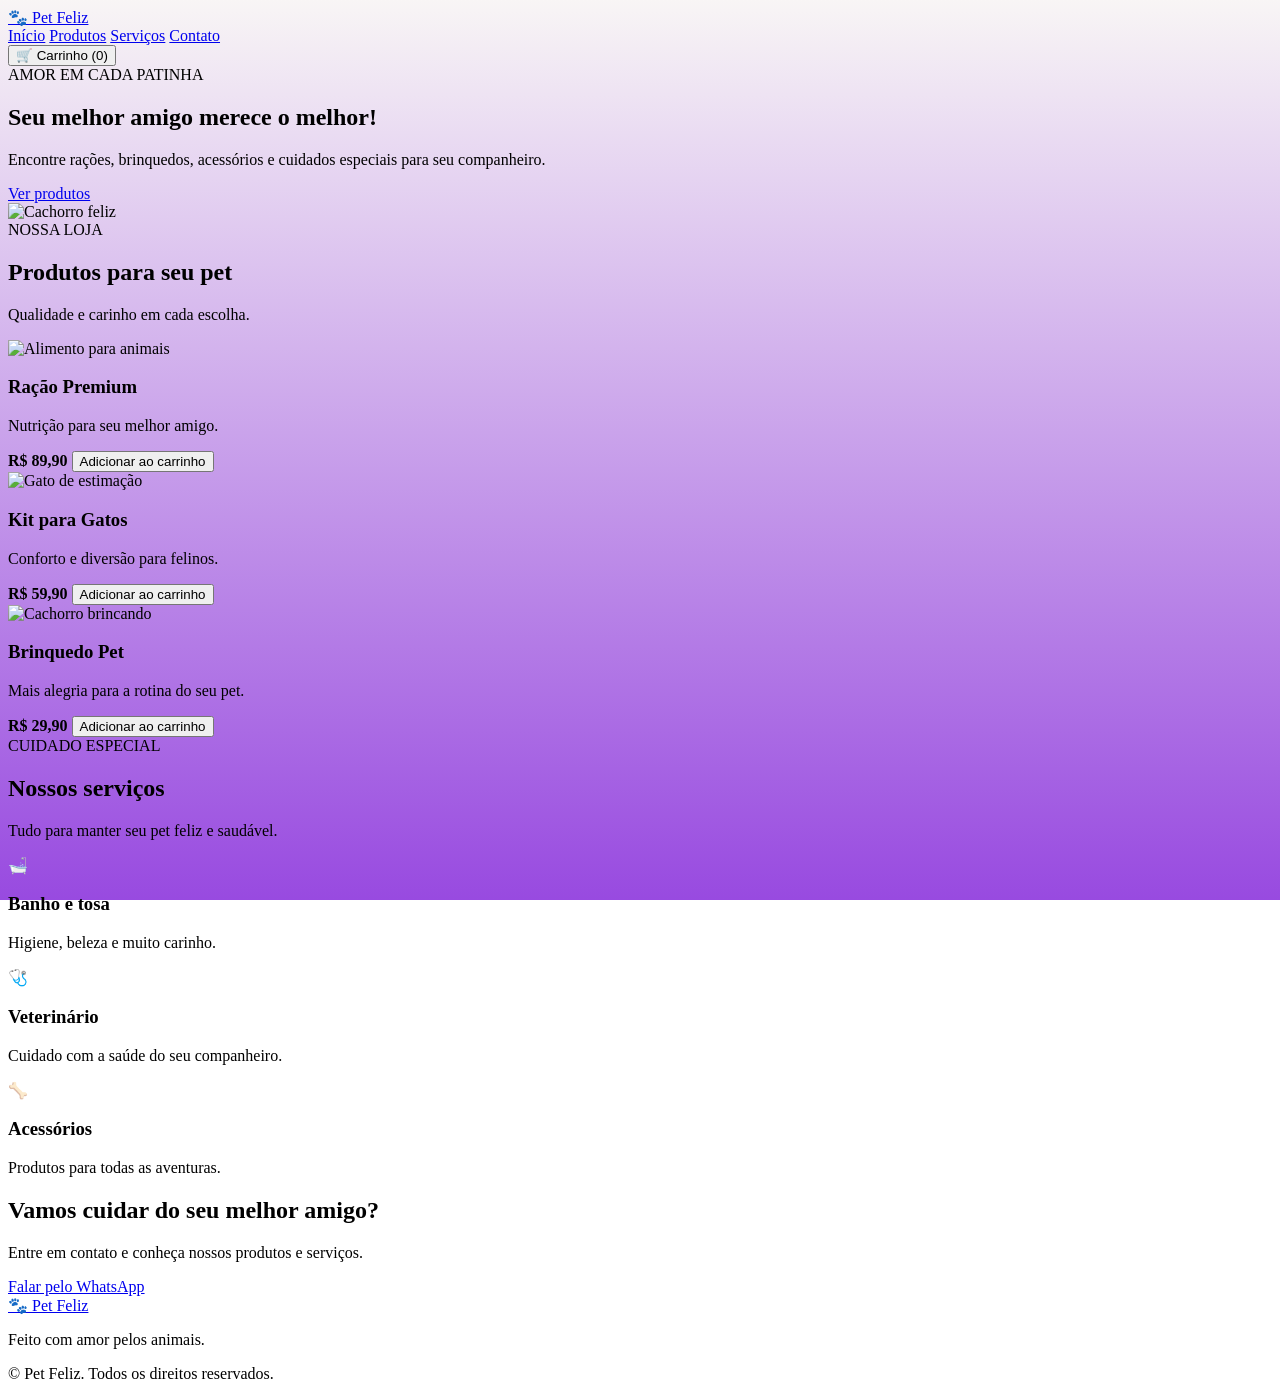
==== index.html @ 1837f5ab "feature/site" ====
<!DOCTYPE html>
<html lang="pt-BR">
<head>
  <meta charset="UTF-8">
  <meta name="viewport" content="width=device-width, initial-scale=1.0">
  <meta name="description" content="Pet Feliz: produtos e cuidados para seu pet.">
  <title>Pet Feliz | Pet Shop</title>
  <link rel="stylesheet" href="style.css">
  <script src="script.js" defer></script>
</head>
<body>

  <header class="header">
    <a href="#inicio" class="logo">🐾 Pet Feliz</a>

    <nav>
      <a href="#inicio">Início</a>
      <a href="#produtos">Produtos</a>
      <a href="#servicos">Serviços</a>
      <a href="#contato">Contato</a>
    </nav>

    <button class="cart-button" onclick="mostrarCarrinho()">
      🛒 Carrinho (<span id="cart-count">0</span>)
    </button>
  </header>

  <main>
    <section class="hero" id="inicio">
      <div class="hero-content">
        <span class="tag">AMOR EM CADA PATINHA</span>
        <h1>Seu melhor amigo merece o melhor!</h1>
        <p>
          Encontre rações, brinquedos, acessórios e
          cuidados especiais para seu companheiro.
        </p>
        <a href="#produtos" class="button">Ver produtos</a>
      </div>

      <img
        src="https://images.unsplash.com/photo-1450778869180-41d0601e046e?auto=format&fit=crop&w=900&q=85"
        alt="Cachorro feliz"
        class="hero-image"
      >
    </section>

    <section class="section" id="produtos">
      <div class="section-title">
        <span>NOSSA LOJA</span>
        <h2>Produtos para seu pet</h2>
        <p>Qualidade e carinho em cada escolha.</p>
      </div>

      <div class="products">
        <article class="product">
          <img
            src="https://images.unsplash.com/photo-1589924691995-400dc9ecc119?auto=format&fit=crop&w=600&q=80"
            alt="Alimento para animais"
          >
          <h3>Ração Premium</h3>
          <p>Nutrição para seu melhor amigo.</p>
          <strong>R$ 89,90</strong>
          <button class="button" onclick="adicionarProduto('Ração Premium', 89.90)">
            Adicionar ao carrinho
          </button>
        </article>

        <article class="product">
          <img
            src="https://images.unsplash.com/photo-1545249390-6bdfa286032f?auto=format&fit=crop&w=600&q=80"
            alt="Gato de estimação"
          >
          <h3>Kit para Gatos</h3>
          <p>Conforto e diversão para felinos.</p>
          <strong>R$ 59,90</strong>
          <button class="button" onclick="adicionarProduto('Kit para Gatos', 59.90)">
            Adicionar ao carrinho
          </button>
        </article>

        <article class="product">
          <img
            src="https://images.unsplash.com/photo-1535294435445-d7249524ef2e?auto=format&fit=crop&w=600&q=80"
            alt="Cachorro brincando"
          >
          <h3>Brinquedo Pet</h3>
          <p>Mais alegria para a rotina do seu pet.</p>
          <strong>R$ 29,90</strong>
          <button class="button" onclick="adicionarProduto('Brinquedo Pet', 29.90)">
            Adicionar ao carrinho
          </button>
        </article>
      </div>
    </section>

    <section class="section services" id="servicos">
      <div class="section-title">
        <span>CUIDADO ESPECIAL</span>
        <h2>Nossos serviços</h2>
        <p>Tudo para manter seu pet feliz e saudável.</p>
      </div>

      <div class="service-grid">
        <article class="service">
          <div>🛁</div>
          <h3>Banho e tosa</h3>
          <p>Higiene, beleza e muito carinho.</p>
        </article>

        <article class="service">
          <div>🩺</div>
          <h3>Veterinário</h3>
          <p>Cuidado com a saúde do seu companheiro.</p>
        </article>

        <article class="service">
          <div>🦴</div>
          <h3>Acessórios</h3>
          <p>Produtos para todas as aventuras.</p>
        </article>
      </div>
    </section>

    <section class="contact section" id="contato">
      <h2>Vamos cuidar do seu melhor amigo?</h2>
      <p>Entre em contato e conheça nossos produtos e serviços.</p>
      <a
        href="https://wa.me/5500000000000"
        target="_blank"
        rel="noopener noreferrer"
        class="button"
      >
        Falar pelo WhatsApp
      </a>
    </section>
  </main>

  <footer>
    <a href="#inicio" class="logo">🐾 Pet Feliz</a>
    <p>Feito com amor pelos animais.</p>
    <p>© <span id="year"></span> Pet Feliz. Todos os direitos reservados.</p>
  </footer>

</body>
</html>
---- style.css ----
body {
        background: 
        linear-gradient(
            rgba(248, 245, 245, 0.979),
            rgb(152, 74, 224)
        ),
        url(".jpg");
        background-size: cover;
        background-position: center;
        background-repeat: no-repeat;
        background-attachment: fixed;
    }

    .fotoSub {
     border: 3px solid rgb(4, 142, 255);
    border-radius: 25px;
    box-shadow: 0 5px 15px rgb(236, 4, 147);
    width: 15%;
}

.navbar ul {
    list-style: none;
    margin: 0;
    padding: 0;
    display: flex;

    background: linear-gradient(
        90deg,
        #8c3fe4,
        #f800e3,
        #8c3fe4
    );

    box-shadow: 0 4px 12px rgba(0, 0, 0, 0.4);
}
.navbar li {
    width: 25%;
    text-align: center;
}

.navbar li a {
    display: block;
    padding: 15px 20px;
    color: white;
    text-decoration: none;
    font-weight: bold;
    transition: 0.2s;
}

.navbar li a:hover {
    background-color: #c00000;
    color: white;
    font-weight: bold;
    font-size: 20px;
    transition: 0.3s;
}

.p1 {
    width: 50%;
}
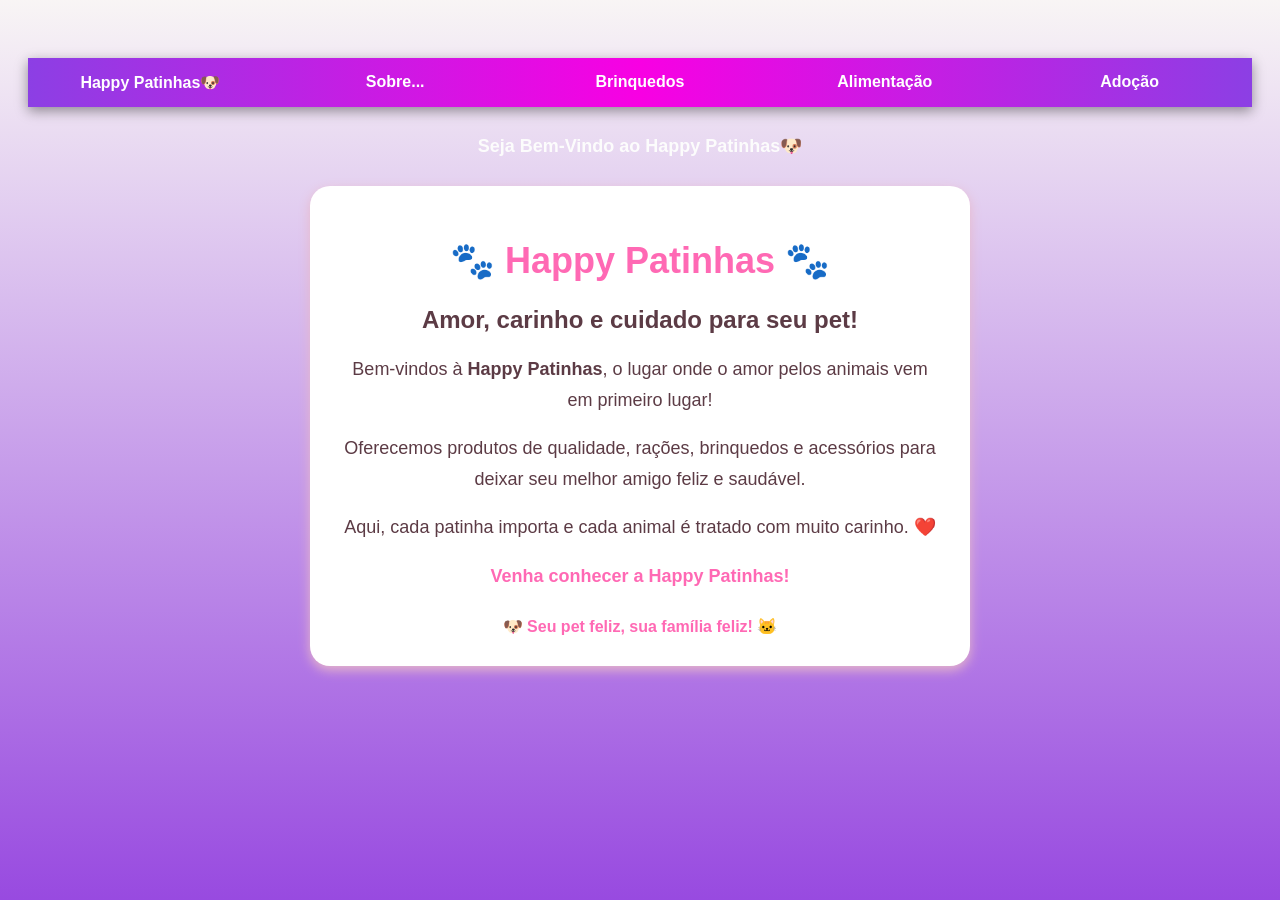
==== commit d566704b: "feature/site" ====
--- a/index.html
+++ b/index.html
@@ -1,146 +1,110 @@
+<!DOCTYPE html>
+<html>
+    <head>
+        <link rel="stylesheet" href="style.css">
+        <meta lang="pt-br">
+        <meta charset="utf-8">
+        <title>Plano Vermelho</title>
+    </head>
 
-<!DOCTYPE html>
-<html lang="pt-BR">
+
+     <body style="background: url(blue: .jpg;;);"> 
+   <nav class="navbar"> 
+    <ul style="color: white;"> 
+            <li> <a href="proj.html">Happy Patinhas🐶</a></li>
+            <li> <a href="cap1.html">Sobre...</a></li>
+            <li> <a href="cap2.html">Brinquedos</a></li>
+            <li> <a href="cap3.html">Alimentação</a></li>
+            <li> <a href="cap4.html">Adoção</a></li>
+        </ul>
+        </nav>
+
+<center>
+   <tr>  
+   <h1><p style="color: rgb(252, 252, 252);" id="p1">Seja Bem-Vindo ao Happy Patinhas🐶</p></h1>
+     </td></tr>
+
+</center>
+
+
 <head>
-  <meta charset="UTF-8">
-  <meta name="viewport" content="width=device-width, initial-scale=1.0">
-  <meta name="description" content="Pet Feliz: produtos e cuidados para seu pet.">
-  <title>Pet Feliz | Pet Shop</title>
-  <link rel="stylesheet" href="style.css">
-  <script src="script.js" defer></script>
+    <meta charset="UTF-8">
+    <meta name="viewport" content="width=device-width, initial-scale=1.0">
+    <title>Happy Patinhas 🐾</title>
+
+    <style>
+        body {
+            font-family: Arial, sans-serif;
+            background-color: #fff0f5;
+            text-align: center;
+            padding: 50px 20px;
+            color: #5c3b45;
+        }
+
+        .container {
+            background-color: white;
+            max-width: 600px;
+            margin: auto;
+            padding: 30px;
+            border-radius: 20px;
+            box-shadow: 0 4px 12px #e8b8c8;
+        }
+
+        h1 {
+            color: #ff69b4;
+            font-size: 36px;
+        }
+
+        p {
+            font-size: 18px;
+            line-height: 1.7;
+        }
+
+        .destaque {
+            color: #ff69b4;
+            font-weight: bold;
+        }
+
+        footer {
+            margin-top: 25px;
+            color: #ff69b4;
+            font-weight: bold;
+        }
+    </style>
 </head>
+
 <body>
+    <div class="container">
+        <h1>🐾 Happy Patinhas 🐾</h1>
 
-  <header class="header">
-    <a href="#inicio" class="logo">🐾 Pet Feliz</a>
+        <h2>Amor, carinho e cuidado para seu pet!</h2>
 
-    <nav>
-      <a href="#inicio">Início</a>
-      <a href="#produtos">Produtos</a>
-      <a href="#servicos">Serviços</a>
-      <a href="#contato">Contato</a>
-    </nav>
+        <p>
+            Bem-vindos à <strong>Happy Patinhas</strong>,
+            o lugar onde o amor pelos animais vem em primeiro lugar!
+        </p>
 
-    <button class="cart-button" onclick="mostrarCarrinho()">
-      🛒 Carrinho (<span id="cart-count">0</span>)
-    </button>
-  </header>
+        <p>
+            Oferecemos produtos de qualidade, rações,
+            brinquedos e acessórios para deixar seu melhor
+            amigo feliz e saudável.
+        </p>
 
-  <main>
-    <section class="hero" id="inicio">
-      <div class="hero-content">
-        <span class="tag">AMOR EM CADA PATINHA</span>
-        <h1>Seu melhor amigo merece o melhor!</h1>
         <p>
-          Encontre rações, brinquedos, acessórios e
-          cuidados especiais para seu companheiro.
+            Aqui, cada patinha importa e cada animal
+            é tratado com muito carinho. ❤️
         </p>
-        <a href="#produtos" class="button">Ver produtos</a>
-      </div>
 
-      <img
-        src="https://images.unsplash.com/photo-1450778869180-41d0601e046e?auto=format&fit=crop&w=900&q=85"
-        alt="Cachorro feliz"
-        class="hero-image"
-      >
-    </section>
+        <p class="destaque">
+            Venha conhecer a Happy Patinhas!
+        </p>
 
-    <section class="section" id="produtos">
-      <div class="section-title">
-        <span>NOSSA LOJA</span>
-        <h2>Produtos para seu pet</h2>
-        <p>Qualidade e carinho em cada escolha.</p>
-      </div>
-
-      <div class="products">
-        <article class="product">
-          <img
-            src="https://images.unsplash.com/photo-1589924691995-400dc9ecc119?auto=format&fit=crop&w=600&q=80"
-            alt="Alimento para animais"
-          >
-          <h3>Ração Premium</h3>
-          <p>Nutrição para seu melhor amigo.</p>
-          <strong>R$ 89,90</strong>
-          <button class="button" onclick="adicionarProduto('Ração Premium', 89.90)">
-            Adicionar ao carrinho
-          </button>
-        </article>
-
-        <article class="product">
-          <img
-            src="https://images.unsplash.com/photo-1545249390-6bdfa286032f?auto=format&fit=crop&w=600&q=80"
-            alt="Gato de estimação"
-          >
-          <h3>Kit para Gatos</h3>
-          <p>Conforto e diversão para felinos.</p>
-          <strong>R$ 59,90</strong>
-          <button class="button" onclick="adicionarProduto('Kit para Gatos', 59.90)">
-            Adicionar ao carrinho
-          </button>
-        </article>
-
-        <article class="product">
-          <img
-            src="https://images.unsplash.com/photo-1535294435445-d7249524ef2e?auto=format&fit=crop&w=600&q=80"
-            alt="Cachorro brincando"
-          >
-          <h3>Brinquedo Pet</h3>
-          <p>Mais alegria para a rotina do seu pet.</p>
-          <strong>R$ 29,90</strong>
-          <button class="button" onclick="adicionarProduto('Brinquedo Pet', 29.90)">
-            Adicionar ao carrinho
-          </button>
-        </article>
-      </div>
-    </section>
-
-    <section class="section services" id="servicos">
-      <div class="section-title">
-        <span>CUIDADO ESPECIAL</span>
-        <h2>Nossos serviços</h2>
-        <p>Tudo para manter seu pet feliz e saudável.</p>
-      </div>
-
-      <div class="service-grid">
-        <article class="service">
-          <div>🛁</div>
-          <h3>Banho e tosa</h3>
-          <p>Higiene, beleza e muito carinho.</p>
-        </article>
-
-        <article class="service">
-          <div>🩺</div>
-          <h3>Veterinário</h3>
-          <p>Cuidado com a saúde do seu companheiro.</p>
-        </article>
-
-        <article class="service">
-          <div>🦴</div>
-          <h3>Acessórios</h3>
-          <p>Produtos para todas as aventuras.</p>
-        </article>
-      </div>
-    </section>
-
-    <section class="contact section" id="contato">
-      <h2>Vamos cuidar do seu melhor amigo?</h2>
-      <p>Entre em contato e conheça nossos produtos e serviços.</p>
-      <a
-        href="https://wa.me/5500000000000"
-        target="_blank"
-        rel="noopener noreferrer"
-        class="button"
-      >
-        Falar pelo WhatsApp
-      </a>
-    </section>
-  </main>
-
-  <footer>
-    <a href="#inicio" class="logo">🐾 Pet Feliz</a>
-    <p>Feito com amor pelos animais.</p>
-    <p>© <span id="year"></span> Pet Feliz. Todos os direitos reservados.</p>
-  </footer>
-
+        <footer>
+            🐶 Seu pet feliz, sua família feliz! 🐱
+        </footer>
+    </div>
 </body>
 </html>
+
+
+     </body>
